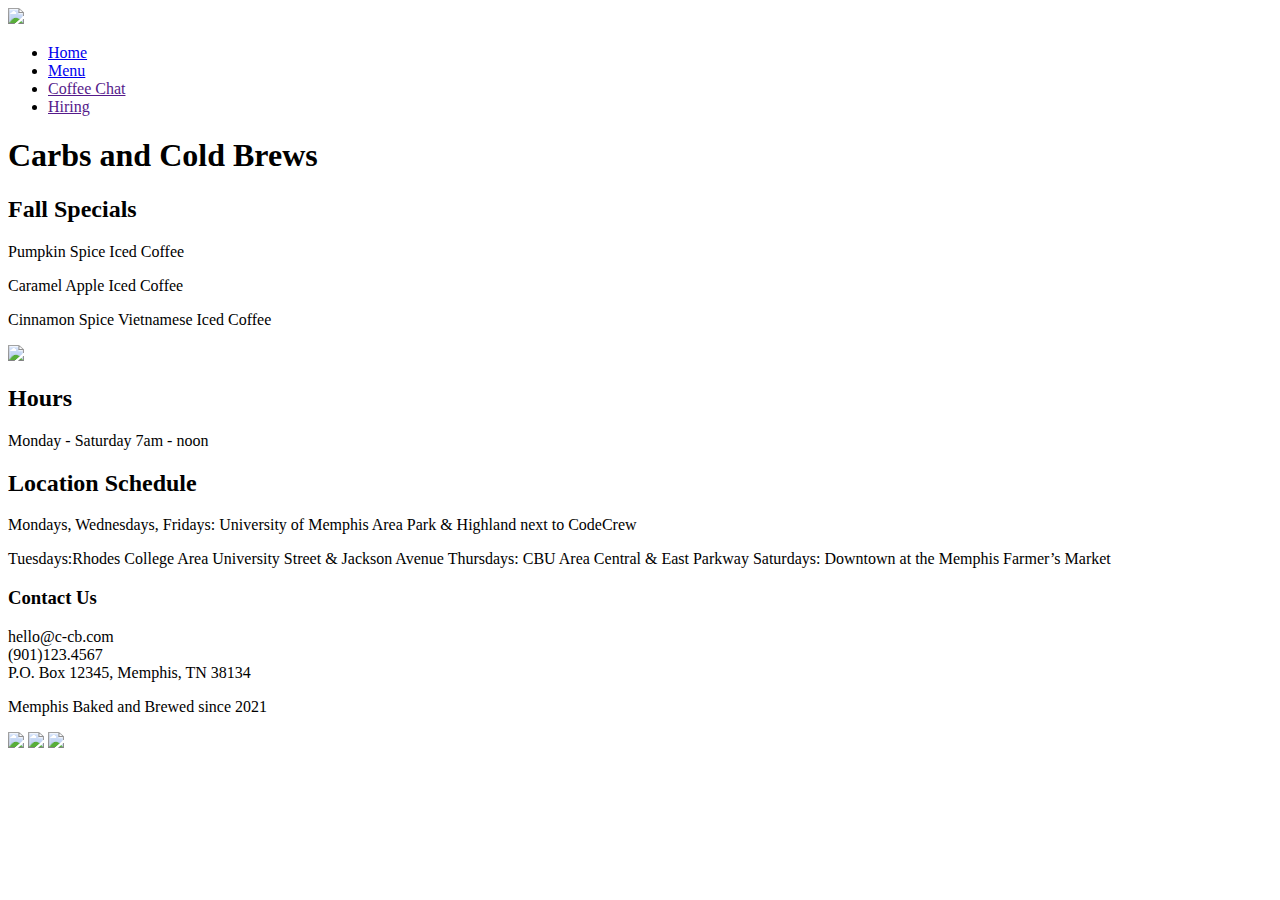
==== index.html @ a56d88a9 "Add files via upload" ====
<!DOCTYPE html>
<html>
<head>
	<meta charset="utf-8">
	<title>Carbs & Cold Brews</title>
	<link rel="apple-touch-icon" type="image/png" href="favicon.png">
	<link rel="apple-touch-icon" sizes="180x180" href="apple-touch-icon.png">
	<link rel="icon" type="image/png" sizes="32x32" href="favicon-32x32.png">
	<link rel="icon" type="image/png" sizes="16x16" href="favicon-16x16.png">
	<link rel="manifest" href="/site.webmanifest">
	
	<link rel="preconnect" href="https://fonts.googleapis.com"> 
	<link rel="preconnect" href="https://fonts.gstatic.com" crossorigin> 
	<link href="https://fonts.googleapis.com/css2?family=Dongle&family=Neonderthaw&display=swap" rel="stylesheet">
	<link rel="stylesheet" type="text/css" href="style.css">
</head>
<body>
	<!-- You can remove anything you don't need from here -->
	<header>
		<img src="header.png" class="logo">
	</header>



	<div class="intro">

		<nav>
			<ul>
				<li><a href="index.html">Home</a></li> 
				<li><a href="menu.html">Menu</a></li>
				<li><a href="">Coffee Chat</a></li>
				<li><a href="">Hiring</a></li>
			</ul>

		</nav>

		<h1>Carbs and Cold Brews</h1>

	</div>



	<section class="home-text">

		<div class="specials">
			<h2>Fall Specials</h2> 
			<p>Pumpkin Spice Iced Coffee</p>
			<p>Caramel Apple Iced Coffee</p>
			<p>Cinnamon Spice Vietnamese Iced Coffee</p>
		</div>

		<img src="Artboard.png" class="specials-img">
		
		<div class="hours">
			<h2>Hours</h2>
			<p>Monday - Saturday 7am - noon</p>
			<h2>Location Schedule</h2>
			<p>Mondays, Wednesdays, Fridays:
			University of Memphis Area Park & Highland next to CodeCrew</p>
			<p>Tuesdays:Rhodes College Area University Street & Jackson Avenue
				Thursdays: CBU Area Central & East Parkway
				Saturdays: Downtown at the Memphis Farmer’s Market</p>


		</div>
		
	</section>




	<footer>
		<div class="contact">
			<h3>Contact Us</h3>
			<p>hello@c-cb.com<br>
				(901)123.4567<br>
			P.O. Box 12345, Memphis, TN 38134</p>
			<p>Memphis Baked and Brewed since 2021</p>
		</div>
		<div class="social">
			<img src="facebook.png">
			<img src="instagram.png">
			<img src="tiktok.png">
		</div>
		
	</footer>
</body>
</html>
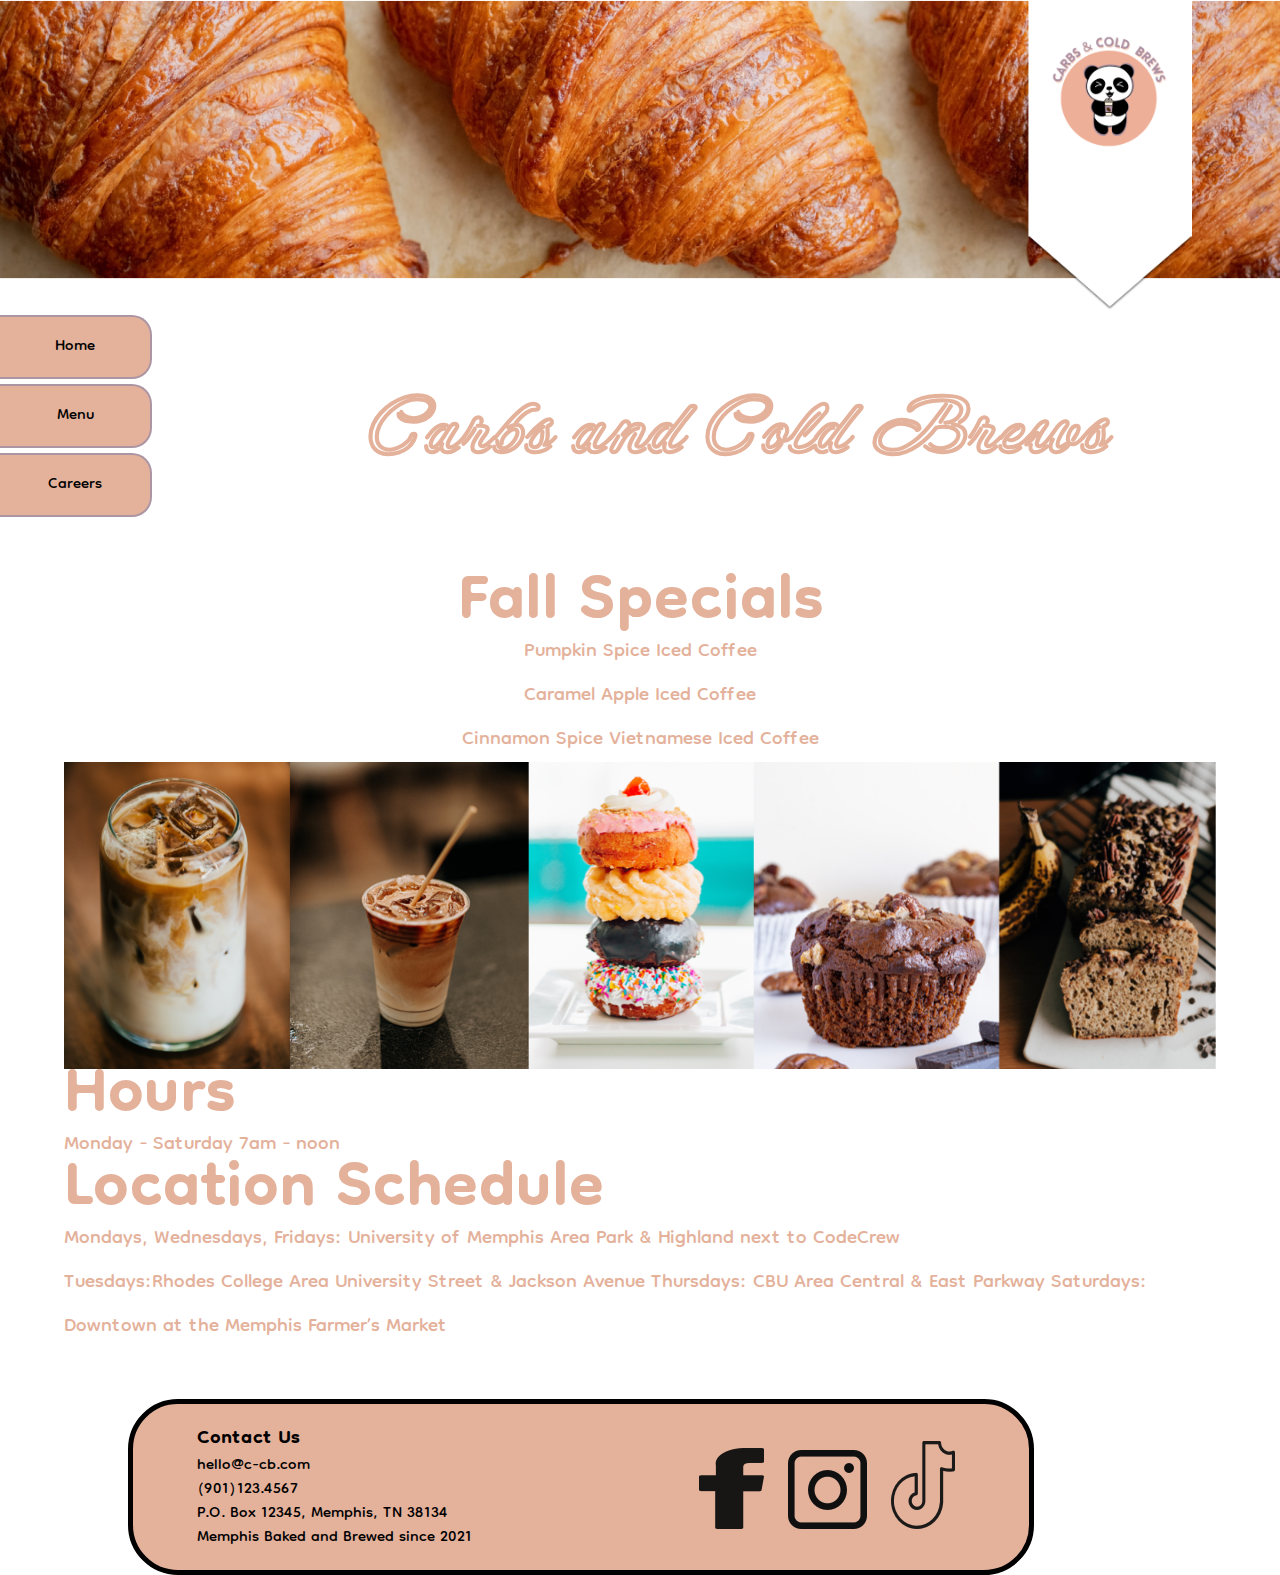
==== commit bdc92c3b: "Add files via upload" ====
--- a/index.html
+++ b/index.html
@@ -28,8 +28,7 @@
 			<ul>
 				<li><a href="index.html">Home</a></li> 
 				<li><a href="menu.html">Menu</a></li>
-				<li><a href="">Coffee Chat</a></li>
-				<li><a href="">Hiring</a></li>
+				<li><a href="hiring.html">Careers</a></li>
 			</ul>
 
 		</nav>
--- a/style.css
+++ b/style.css
@@ -0,0 +1,202 @@
+/* Helper Styles: Do not Delete */
+body {
+	margin:  0;
+	padding:  0;
+	box-sizing:  border-box;
+	background-image: url(chalkboard.jpg);
+	background-size: cover;
+}
+
+
+
+
+/* Put your CSS Styles Below this Line */
+
+h1 { 
+	font-family: 'Neonderthaw', cursive;
+	color: #E4B19B;
+	font-size: 350px;
+}
+
+h2 {
+	font-family: 'Dongle', sans-serif;
+	font-size: 100px;
+	margin:  0;
+	line-height: 50px;
+}
+
+h3 {
+	font-family: 'Dongle', sans-serif;
+}
+
+h4 {
+	font-family: 'Dongle', sans-serif;
+}
+
+h5 {
+	font-family: 'Dongle', sans-serif;
+}
+
+h6 {
+	font-family: 'Dongle', sans-serif;
+}
+
+p {
+	font-family: 'Dongle', sans-serif;
+	font-size: 30px;
+	margin: 0;
+}
+
+header img {
+	width:  100%;
+}
+
+nav {
+	display: inline-block;
+	width:  200px;
+}
+nav ul {
+	list-style-type: none;
+	width: 150px;
+	border-top-right-radius:  20px;
+	border-bottom-right-radius:  20px;
+	margin:  0;
+	padding:  0;
+}
+
+nav ul li {
+	display: block;
+	text-align: center;
+	font-family: 'Dongle', sans-serif;
+	margin-bottom:  5px;
+}
+
+nav ul li a {
+	background-color: #E4B19B;
+	padding: 13px 0;
+	width:  100%;
+	display: block;
+	color:  #000;
+	text-decoration: none;
+	transition: background-color ease .3s;
+	font-size: 24px;
+	border-top:  2px solid #AD96A4;
+	border-right:  2px solid #AD96A4;
+	border-bottom:  2px solid #AD96A4;
+	border-top-right-radius:  20px;
+	border-bottom-right-radius:  20px;
+}
+
+nav ul li a:hover {
+	background-color: #AD96A4;
+	border-color: #E4B19B;
+	color:  #E4B19B;
+}
+
+.home-text {
+	padding:  50px 5%;
+}
+
+.intro {
+	display: flex;
+}
+.intro h1 {
+	width:  calc(100% - 200px);
+	font-size:  80px;
+	text-align: center;
+	color: #E4B19B
+}
+
+.specials{ 
+	color: #E4B19B; 
+	text-align: center;
+	font-size: 50px;
+	font-family: 'Dongle', sans-serif;
+	font-size: 150px;
+}
+
+.specials-img {
+	width: 100%;
+}
+
+.hours {
+	font-size: 40px;
+	color:#E4B19B;
+}
+
+footer {
+	background-color:  #E4B19B;
+	padding:  20px 5%;
+	border:  5px solid black; 
+	border-radius:  50px;
+	display: flex;
+	justify-content: space-between;
+	align-items: center;
+	width:  60%;
+	margin: 0% 10%;
+
+}
+
+.contact h3 {
+	font-size:  30px;
+	line-height: 30px;
+	margin:  0;
+}
+
+.contact p {
+	font-size:  24px;
+	line-height: 24px;
+	margin: 0;
+}
+
+.social img{ 
+margin: 10px;
+ }
+
+ .menu-content {
+ 	display: flex;
+ 	justify-content: space-around;
+ 	width:  100%;
+ }
+
+ .hot-drinks {
+ 	color: #E4B19B; 
+	text-align: center;
+	font-size: 20px;
+	font-family: 'Dongle', sans-serif;
+	font-size: 20px;
+	padding: 70px 0;
+ 	
+ }
+
+ .cold-drinks {
+ 	color: #E4B19B; 
+	text-align: center;
+	font-size: 20px;
+	font-family: 'Dongle', sans-serif;
+	font-size: 20px;
+	padding: 70px 0;
+ }
+
+ .food { 
+ 	color: #E4B19B; 
+	text-align: center;
+	font-size: 20px;
+	font-family: 'Dongle', sans-serif;
+	font-size: 20px;
+	text-align: center;
+	padding: 70px 0;
+
+  }
+
+  .explore-opportunities {
+  	display: flex;
+ 	justify-content: space-around;
+ 	width:  100%;
+
+  }
+
+
+
+
+
